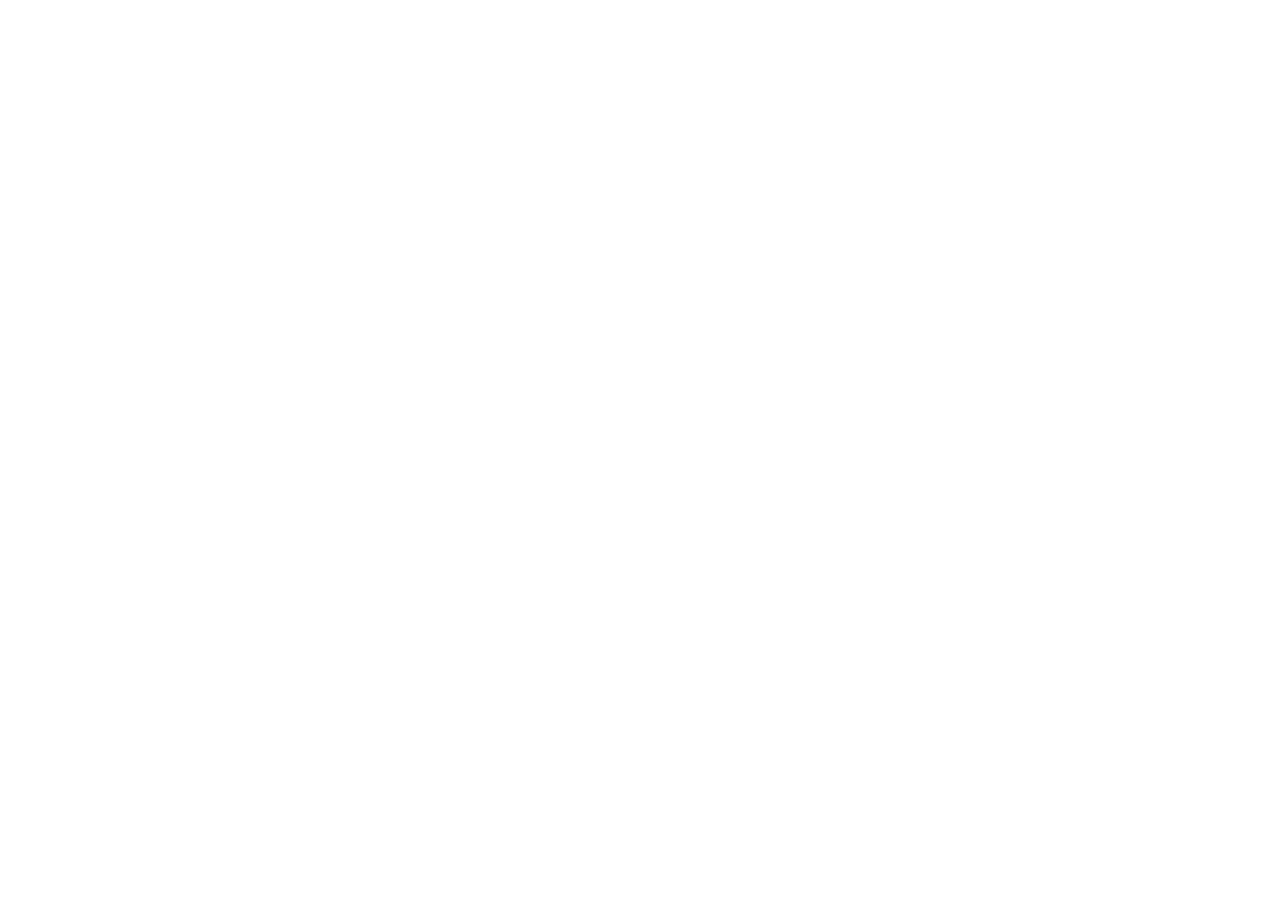
==== contact.html @ e8ad34fe "index update" ====
<!DOCTYPE html>
<html lang="en-us">

<head>

  <meta charset="UTF-8">
  <title>Contacts</title>

  <!-- We link our html to the Bootstrap CDN -->
  <link rel="stylesheet" href="https://maxcdn.bootstrapcdn.com/bootstrap/4.0.0/css/bootstrap.min.css">
  <link rel="stylesheet" href="https://stackpath.bootstrapcdn.com/font-awesome/4.7.0/css/font-awesome.min.css">

</head>
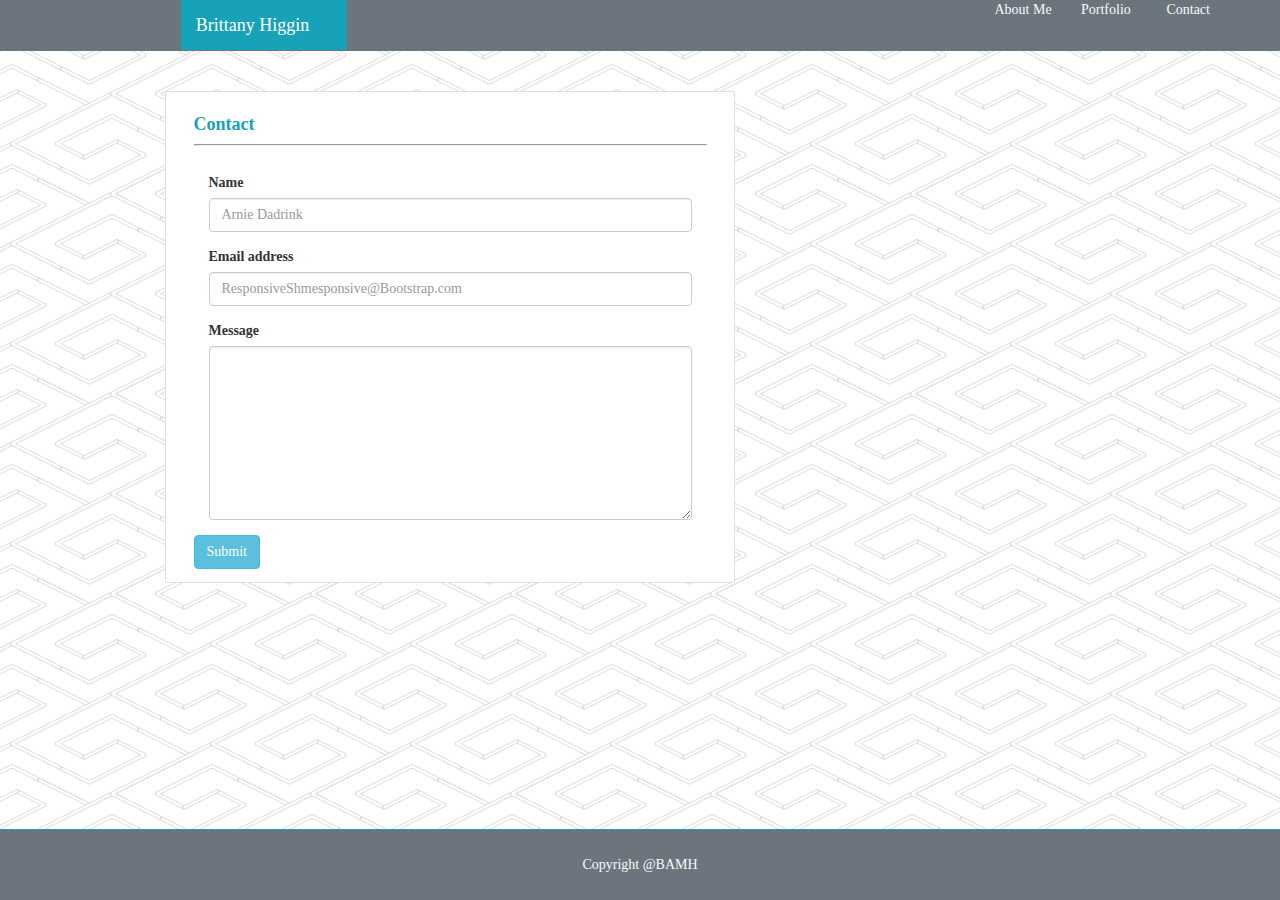
==== commit d67e772b: "added content, photos, links, pages" ====
--- a/contact.html
+++ b/contact.html
@@ -4,10 +4,102 @@
 <head>
 
   <meta charset="UTF-8">
-  <title>Contacts</title>
+  <title>Contact</title>
 
   <!-- We link our html to the Bootstrap CDN -->
   <link rel="stylesheet" href="https://maxcdn.bootstrapcdn.com/bootstrap/4.0.0/css/bootstrap.min.css">
   <link rel="stylesheet" href="https://stackpath.bootstrapcdn.com/font-awesome/4.7.0/css/font-awesome.min.css">
+  <link rel="stylesheet" type="text/css" href="style.css">
 
-</head>+</head>
+
+
+<body>
+  <nav class="navbar-dark bg-secondary">
+    <div class="container">
+      <div class="row">
+        <div class="col-6 col-xl-7">
+          <div class="row">
+            <div class="col-2 col-xl-2"></div>
+            <div class="navbar-brand col-3 col-sm-5 col-xl-3 bg-info">Brittany Higgin</div>
+            <div class="col-xl-7"></div>
+          </div>
+        </div>
+
+        <div class="col-6 col-xl-5">
+          <div class="row">
+            <div class="col-8 col-xl-8 text-right px-0">
+              <a href="index.html" class="text-light ">About Me</a>
+            </div>
+            <div class="col-2 col-xl-2 text-right px-0">
+              <a href="portfolio.html" class="text-light">Portfolio</a>
+            </div>
+            <div class="col-2 col-xl-2 text-right px-0">
+              <a href="contact.html" class="text-light">Contact</a>
+            </div>
+          </div>
+        </div>
+      </div>
+    </div>
+  </nav>
+  <br>
+  <br>
+
+  <div class="main">
+    <div class="container">
+      <div class="row">
+        <div class="col-1"></div>
+        <div class="card col-12 col-xl-6">
+          <div class="row">
+            <div class="col-12 col-xl-12">
+              <div class="card-body">
+                <!-- <div class="row row-bordered"> -->
+                <h4 class="text-info font-weight-bold"> Contact </h4>
+                <hr>
+                <br>
+                <div class="row">
+                  <div class="col-12 col-xl-12">
+                    <div class="col-12 col-xl-12">
+                      <div class="form-group">
+                        <label for="usr">Name</label>
+                        <input type="text" class="form-control" id="usr" placeholder="Arnie Dadrink">
+                      </div>
+                      <div class="form-group">
+                        <label for="exampleInputEmail1">Email address</label>
+                        <input type="email" class="form-control" id="exampleInputEmail1" aria-describedby="emailHelp"
+                          placeholder="ResponsiveShmesponsive@Bootstrap.com">
+                      </div>
+                      <div class="form-group">
+                        <label for="exampleFormControlTextarea1">Message</label>
+                        <textarea class="form-control" id="exampleFormControlTextarea1" rows="8"></textarea>
+                      </div>
+
+                    </div>
+                    <button type="submit" class="btn btn-info">Submit</button>
+
+                  </div>
+
+                </div>
+              </div>
+            </div>
+          </div>
+        </div>
+      </div>
+    </div>
+  </div>
+  </div>
+  <div class="navbar navbar-default navbar-fixed-bottom bg-secondary">
+    <div class="container">
+      <p class="navbar-text text-light">Copyright @BAMH</p>
+    </div>
+  </div>
+
+  </div>
+
+
+
+
+
+</body>
+
+</html>--- a/style.css
+++ b/style.css
@@ -0,0 +1,66 @@
+/* For BOOTSTRAP PORTFOLIO */
+
+@import "https://maxcdn.bootstrapcdn.com/bootstrap/3.3.6/css/bootstrap.min.css";
+
+body {
+    background: url(images/pipes.png);
+    font-family:'Georgia', Times, Times New Roman, serif;
+}
+
+.row-bordered:after {
+  /* content: ""; */
+  display: block;
+  border-bottom: 1px solid #ccc;
+  margin: 0 15px;
+}
+
+/* for border break inbetween about me and text */
+hr {
+    display: block;
+    unicode-bidi: isolate;
+    margin-block-start: 0.5em;
+    margin-block-end: 0.5em;
+    margin-inline-start: auto;
+    margin-inline-end: auto;
+    overflow: hidden;
+    border-style: inset;
+    border-width: 1px;
+}
+
+.navbar-brand {
+    display: inline-block;
+}
+
+.img-thumbnail {
+    margin-right: 10%;
+}
+
+.navbar-fixed-bottom {
+    border-top-color: #17a2b8;
+    border-top-style: solid;
+}
+
+/* in Portfolio section */
+
+#imgPadding {
+    padding-bottom: 15px;
+}
+
+/* Height/width settings for imgs */
+imgSize {
+    height: 200;
+    width: 250;
+}
+
+/* text on image*/
+.text-block {
+        position: absolute;
+        background-color: black;
+        color: white;
+        top: 65%;
+        width: 89.5%;
+        height: 20%;
+        text-align: center;
+        font-family: 'Georgia', Times, Times New Roman, serif;
+        background:#17a2b8;
+}